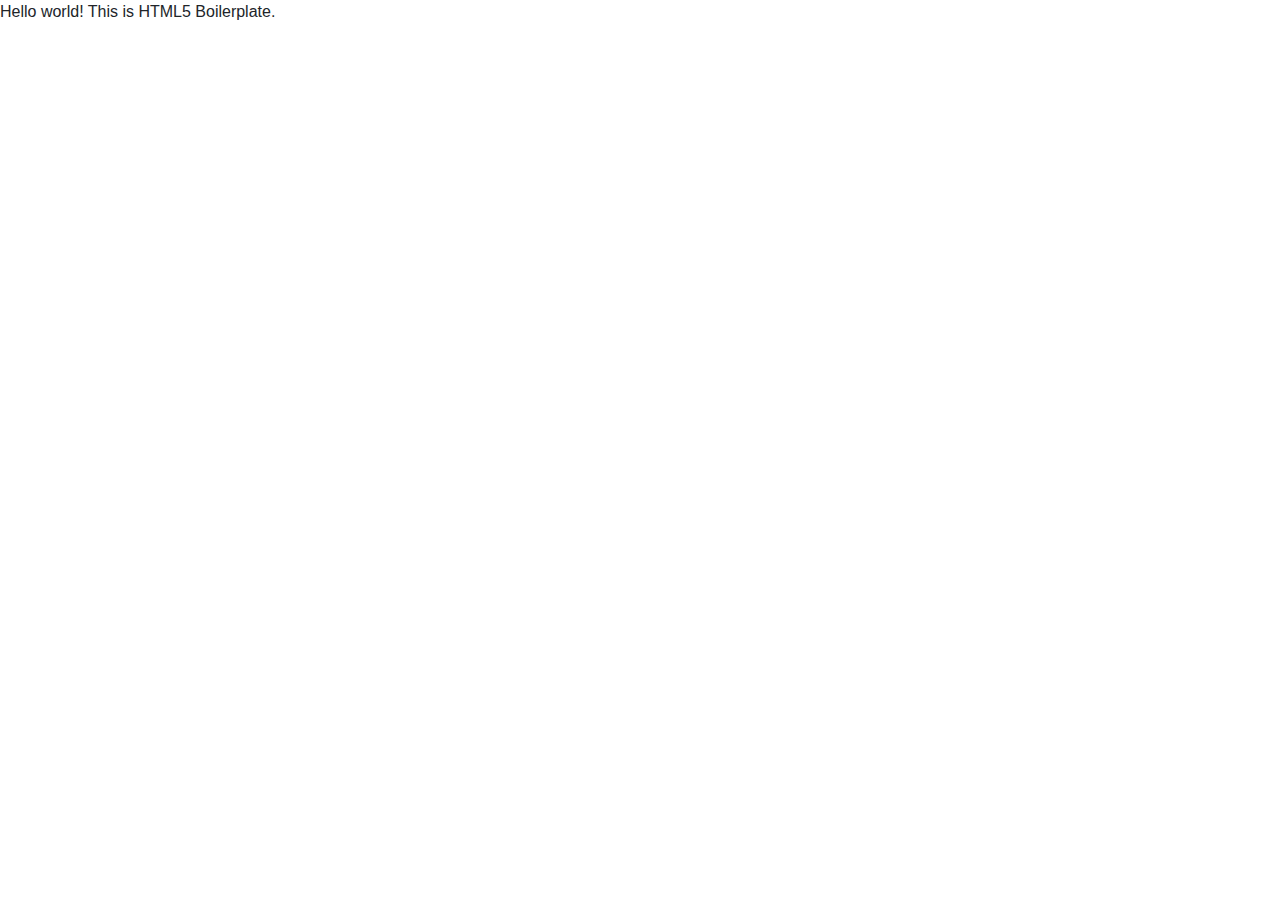
==== index.html @ ddbc5ac8 "Initial commit" ====
<!doctype html>
<html class="no-js" lang="es">

<head>
  <meta charset="utf-8">
  <title>Emilia Pesqueira</title>
  <meta name="description" content="">
  <meta name="viewport" content="width=device-width, initial-scale=1">

  <link rel="manifest" href="site.webmanifest">
  <link rel="apple-touch-icon" href="icon.png">
  <!-- Place favicon.ico in the root directory -->

  <link rel="stylesheet" href="css/normalize.css">
  <link rel="stylesheet" type="text/css" href="https://stackpath.bootstrapcdn.com/bootstrap/4.3.1/css/bootstrap.min.css">
  <link rel="stylesheet" href="css/main.css">

  <meta name="theme-color" content="#fafafa">
</head>

<body>
  <!--[if IE]>
    <p class="browserupgrade">You are using an <strong>outdated</strong> browser. Please <a href="https://browsehappy.com/">upgrade your browser</a> to improve your experience and security.</p>
  <![endif]-->

  <!-- Add your site or application content here -->
  <p>Hello world! This is HTML5 Boilerplate.</p>
  <script src="js/vendor/modernizr-3.7.1.min.js"></script>
  <script src="https://code.jquery.com/jquery-3.3.1.min.js" integrity="sha256-FgpCb/KJQlLNfOu91ta32o/NMZxltwRo8QtmkMRdAu8=" crossorigin="anonymous"></script>
  <script>window.jQuery || document.write('<script src="js/vendor/jquery-3.3.1.min.js"><\/script>')</script>
  <script src="js/plugins.js"></script>
  <script src="https://stackpath.bootstrapcdn.com/bootstrap/4.3.1/js/bootstrap.min.js"></script>
  <script src="js/main.js"></script>

  <!-- Google Analytics: change UA-XXXXX-Y to be your site's ID. -->
  <script>
    window.ga = function () { ga.q.push(arguments) }; ga.q = []; ga.l = +new Date;
    ga('create', 'UA-XXXXX-Y', 'auto'); ga('set','transport','beacon'); ga('send', 'pageview')
  </script>
  <script src="https://www.google-analytics.com/analytics.js" async defer></script>
</body>

</html>
---- css/main.css ----
/*! HTML5 Boilerplate v7.1.0 | MIT License | https://html5boilerplate.com/ */

/* main.css 1.0.0 | MIT License | https://github.com/h5bp/main.css#readme */
/*
 * What follows is the result of much research on cross-browser styling.
 * Credit left inline and big thanks to Nicolas Gallagher, Jonathan Neal,
 * Kroc Camen, and the H5BP dev community and team.
 */

 
/* ==========================================================================
   Base styles: opinionated defaults
   ========================================================================== */

   html {
    color: #222;
    font-size: 1em;
    line-height: 1.4;
}

/*
 * Remove text-shadow in selection highlight:
 * https://twitter.com/miketaylr/status/12228805301
 *
 * Vendor-prefixed and regular ::selection selectors cannot be combined:
 * https://stackoverflow.com/a/16982510/7133471
 *
 * Customize the background color to match your design.
 */

::-moz-selection {
    background: #b3d4fc;
    text-shadow: none;
}

::selection {
    background: #b3d4fc;
    text-shadow: none;
}

/*
 * A better looking default horizontal rule
 */

hr {
    display: block;
    height: 1px;
    border: 0;
    border-top: 1px solid #ccc;
    margin: 1em 0;
    padding: 0;
}

/*
 * Remove the gap between audio, canvas, iframes,
 * images, videos and the bottom of their containers:
 * https://github.com/h5bp/html5-boilerplate/issues/440
 */

audio,
canvas,
iframe,
img,
svg,
video {
    vertical-align: middle;
}

/*
 * Remove default fieldset styles.
 */

fieldset {
    border: 0;
    margin: 0;
    padding: 0;
}

/*
 * Allow only vertical resizing of textareas.
 */

textarea {
    resize: vertical;
}

/* ==========================================================================
   Browser Upgrade Prompt
   ========================================================================== */

.browserupgrade {
    margin: 0.2em 0;
    background: #ccc;
    color: #000;
    padding: 0.2em 0;
}




 /* ==========================================================================
   Author's custom styles
   ========================================================================== */
















 /* ==========================================================================
   Helper classes
   ========================================================================== */

/*
 * Hide visually and from screen readers
 */

 .hidden {
  display: none !important;
}

/*
* Hide only visually, but have it available for screen readers:
* https://snook.ca/archives/html_and_css/hiding-content-for-accessibility
*
* 1. For long content, line feeds are not interpreted as spaces and small width
*    causes content to wrap 1 word per line:
*    https://medium.com/@jessebeach/beware-smushed-off-screen-accessible-text-5952a4c2cbfe
*/

.visuallyhidden {
  border: 0;
  clip: rect(0 0 0 0);
  height: 1px;
  margin: -1px;
  overflow: hidden;
  padding: 0;
  position: absolute;
  width: 1px;
  white-space: nowrap; /* 1 */
}

/*
* Extends the .visuallyhidden class to allow the element
* to be focusable when navigated to via the keyboard:
* https://www.drupal.org/node/897638
*/

.visuallyhidden.focusable:active,
.visuallyhidden.focusable:focus {
  clip: auto;
  height: auto;
  margin: 0;
  overflow: visible;
  position: static;
  width: auto;
  white-space: inherit;
}

/*
* Hide visually and from screen readers, but maintain layout
*/

.invisible {
  visibility: hidden;
}

/*
* Clearfix: contain floats
*
* For modern browsers
* 1. The space content is one way to avoid an Opera bug when the
*    `contenteditable` attribute is included anywhere else in the document.
*    Otherwise it causes space to appear at the top and bottom of elements
*    that receive the `clearfix` class.
* 2. The use of `table` rather than `block` is only necessary if using
*    `:before` to contain the top-margins of child elements.
*/

.clearfix:before,
.clearfix:after {
  content: " "; /* 1 */
  display: table; /* 2 */
}

.clearfix:after {
  clear: both;
}

 
/* ==========================================================================
   EXAMPLE Media Queries for Responsive Design.
   These examples override the primary ('mobile first') styles.
   Modify as content requires.
   ========================================================================== */

   @media only screen and (min-width: 35em) {
    /* Style adjustments for viewports that meet the condition */
}

@media print,
       (-webkit-min-device-pixel-ratio: 1.25),
       (min-resolution: 1.25dppx),
       (min-resolution: 120dpi) {
    /* Style adjustments for high resolution devices */
}

 
/* ==========================================================================
   Print styles.
   Inlined to avoid the additional HTTP request:
   https://www.phpied.com/delay-loading-your-print-css/
   ========================================================================== */

   @media print {
    *,
    *:before,
    *:after {
        background: transparent !important;
        color: #000 !important; /* Black prints faster */
        -webkit-box-shadow: none !important;
        box-shadow: none !important;
        text-shadow: none !important;
    }

    a,
    a:visited {
        text-decoration: underline;
    }

    a[href]:after {
        content: " (" attr(href) ")";
    }

    abbr[title]:after {
        content: " (" attr(title) ")";
    }

    /*
     * Don't show links that are fragment identifiers,
     * or use the `javascript:` pseudo protocol
     */

    a[href^="#"]:after,
    a[href^="javascript:"]:after {
        content: "";
    }

    pre {
        white-space: pre-wrap !important;
    }
    pre,
    blockquote {
        border: 1px solid #999;
        page-break-inside: avoid;
    }

    /*
     * Printing Tables:
     * http://css-discuss.incutio.com/wiki/Printing_Tables
     */

    thead {
        display: table-header-group;
    }

    tr,
    img {
        page-break-inside: avoid;
    }

    p,
    h2,
    h3 {
        orphans: 3;
        widows: 3;
    }

    h2,
    h3 {
        page-break-after: avoid;
    }
}
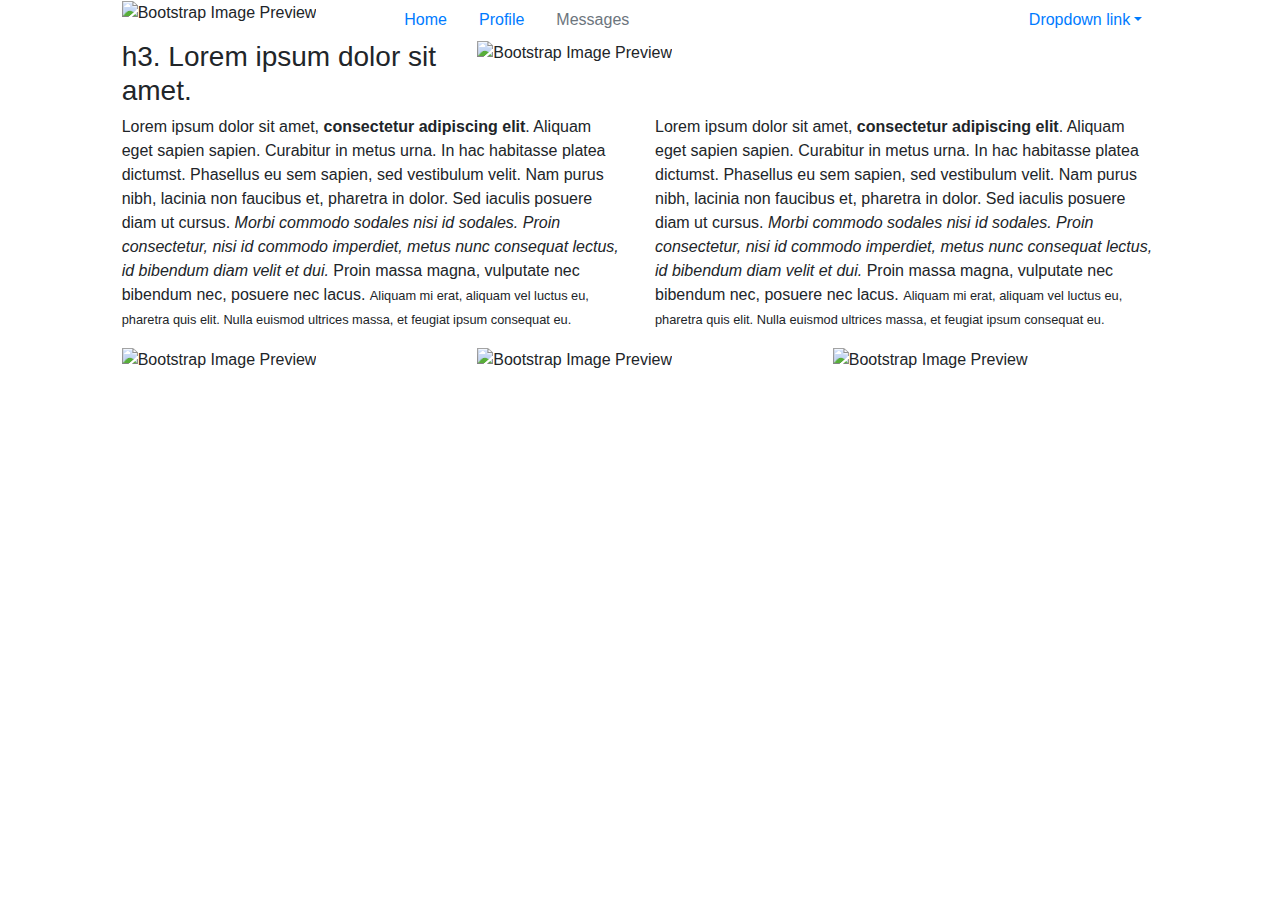
==== commit 0789e0f3: "Adding home layout" ====
--- a/index.html
+++ b/index.html
@@ -24,7 +24,100 @@
   <![endif]-->
 
   <!-- Add your site or application content here -->
-  <p>Hello world! This is HTML5 Boilerplate.</p>
+ <div class="container-fluid">
+  <div class="row">
+    <div class="col-md-1">
+    </div>
+    <div class="col-md-10">
+      <div class="row">
+        <div class="col-md-3">
+          <img alt="Bootstrap Image Preview" src="https://www.layoutit.com/img/sports-q-c-140-140-3.jpg" />
+        </div>
+        <div class="col-md-9">
+          <ul class="nav">
+            <li class="nav-item">
+              <a class="nav-link active" href="#">Home</a>
+            </li>
+            <li class="nav-item">
+              <a class="nav-link" href="#">Profile</a>
+            </li>
+            <li class="nav-item">
+              <a class="nav-link disabled" href="#">Messages</a>
+            </li>
+            <li class="nav-item dropdown ml-md-auto">
+               <a class="nav-link dropdown-toggle" href="http://example.com" id="navbarDropdownMenuLink" data-toggle="dropdown">Dropdown link</a>
+              <div class="dropdown-menu dropdown-menu-right" aria-labelledby="navbarDropdownMenuLink">
+                 <a class="dropdown-item" href="#">Action</a> <a class="dropdown-item" href="#">Another action</a> <a class="dropdown-item" href="#">Something else here</a>
+                <div class="dropdown-divider">
+                </div> <a class="dropdown-item" href="#">Separated link</a>
+              </div>
+            </li>
+          </ul>
+        </div>
+      </div>
+    </div>
+    <div class="col-md-1">
+    </div>
+  </div>
+  <div class="row">
+    <div class="col-md-1">
+    </div>
+    <div class="col-md-10">
+      <div class="row">
+        <div class="col-md-4">
+          <h3>
+            h3. Lorem ipsum dolor sit amet.
+          </h3>
+        </div>
+        <div class="col-md-8">
+          <img alt="Bootstrap Image Preview" src="https://www.layoutit.com/img/sports-q-c-140-140-3.jpg" />
+        </div>
+      </div>
+    </div>
+    <div class="col-md-1">
+    </div>
+  </div>
+  <div class="row">
+    <div class="col-md-1">
+    </div>
+    <div class="col-md-10">
+      <div class="row">
+        <div class="col-md-6">
+          <p>
+            Lorem ipsum dolor sit amet, <strong>consectetur adipiscing elit</strong>. Aliquam eget sapien sapien. Curabitur in metus urna. In hac habitasse platea dictumst. Phasellus eu sem sapien, sed vestibulum velit. Nam purus nibh, lacinia non faucibus et, pharetra in dolor. Sed iaculis posuere diam ut cursus. <em>Morbi commodo sodales nisi id sodales. Proin consectetur, nisi id commodo imperdiet, metus nunc consequat lectus, id bibendum diam velit et dui.</em> Proin massa magna, vulputate nec bibendum nec, posuere nec lacus. <small>Aliquam mi erat, aliquam vel luctus eu, pharetra quis elit. Nulla euismod ultrices massa, et feugiat ipsum consequat eu.</small>
+          </p>
+        </div>
+        <div class="col-md-6">
+          <p>
+            Lorem ipsum dolor sit amet, <strong>consectetur adipiscing elit</strong>. Aliquam eget sapien sapien. Curabitur in metus urna. In hac habitasse platea dictumst. Phasellus eu sem sapien, sed vestibulum velit. Nam purus nibh, lacinia non faucibus et, pharetra in dolor. Sed iaculis posuere diam ut cursus. <em>Morbi commodo sodales nisi id sodales. Proin consectetur, nisi id commodo imperdiet, metus nunc consequat lectus, id bibendum diam velit et dui.</em> Proin massa magna, vulputate nec bibendum nec, posuere nec lacus. <small>Aliquam mi erat, aliquam vel luctus eu, pharetra quis elit. Nulla euismod ultrices massa, et feugiat ipsum consequat eu.</small>
+          </p>
+        </div>
+      </div>
+    </div>
+    <div class="col-md-1">
+    </div>
+  </div>
+  <div class="row">
+    <div class="col-md-1">
+    </div>
+    <div class="col-md-10">
+      <div class="row">
+        <div class="col-md-4">
+          <img alt="Bootstrap Image Preview" src="https://www.layoutit.com/img/sports-q-c-140-140-3.jpg" />
+        </div>
+        <div class="col-md-4">
+          <img alt="Bootstrap Image Preview" src="https://www.layoutit.com/img/sports-q-c-140-140-3.jpg" />
+        </div>
+        <div class="col-md-4">
+          <img alt="Bootstrap Image Preview" src="https://www.layoutit.com/img/sports-q-c-140-140-3.jpg" />
+        </div>
+      </div>
+    </div>
+    <div class="col-md-1">
+    </div>
+  </div>
+</div>
+ 
   <script src="js/vendor/modernizr-3.7.1.min.js"></script>
   <script src="https://code.jquery.com/jquery-3.3.1.min.js" integrity="sha256-FgpCb/KJQlLNfOu91ta32o/NMZxltwRo8QtmkMRdAu8=" crossorigin="anonymous"></script>
   <script>window.jQuery || document.write('<script src="js/vendor/jquery-3.3.1.min.js"><\/script>')</script>
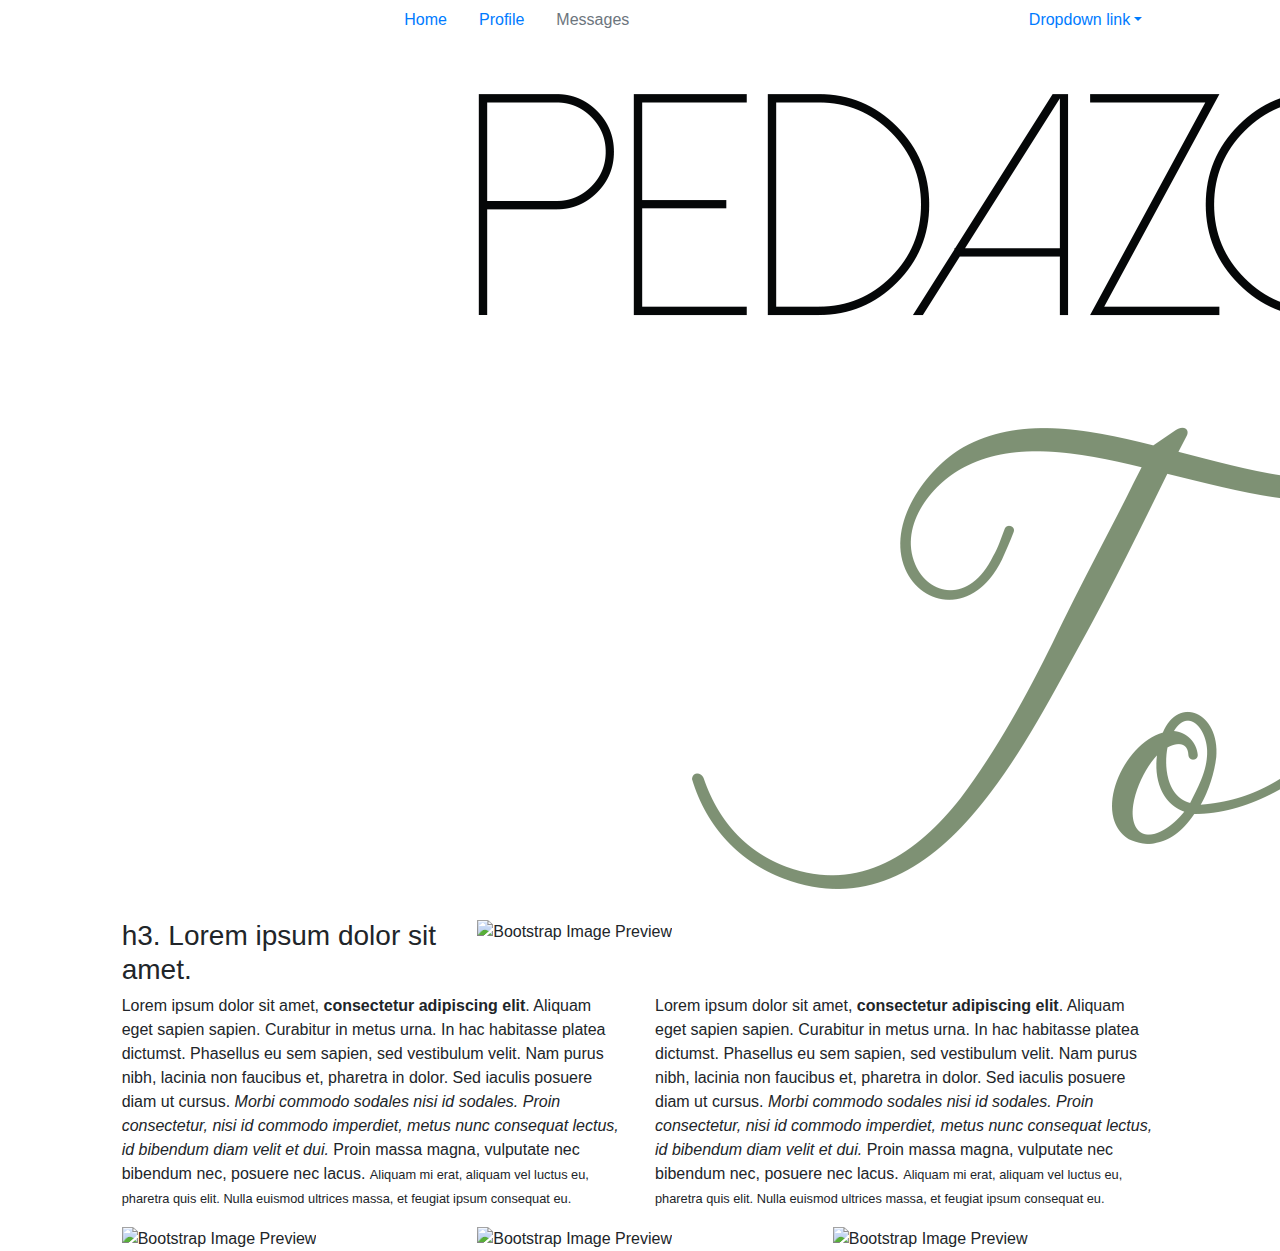
==== commit b0adac52: "organizing assets" ====
--- a/index.html
+++ b/index.html
@@ -31,7 +31,7 @@
     <div class="col-md-10">
       <div class="row">
         <div class="col-md-3">
-          <img alt="Bootstrap Image Preview" src="https://www.layoutit.com/img/sports-q-c-140-140-3.jpg" />
+          <img alt="Bootstrap Image Preview" src="img/logo.png" />
         </div>
         <div class="col-md-9">
           <ul class="nav">
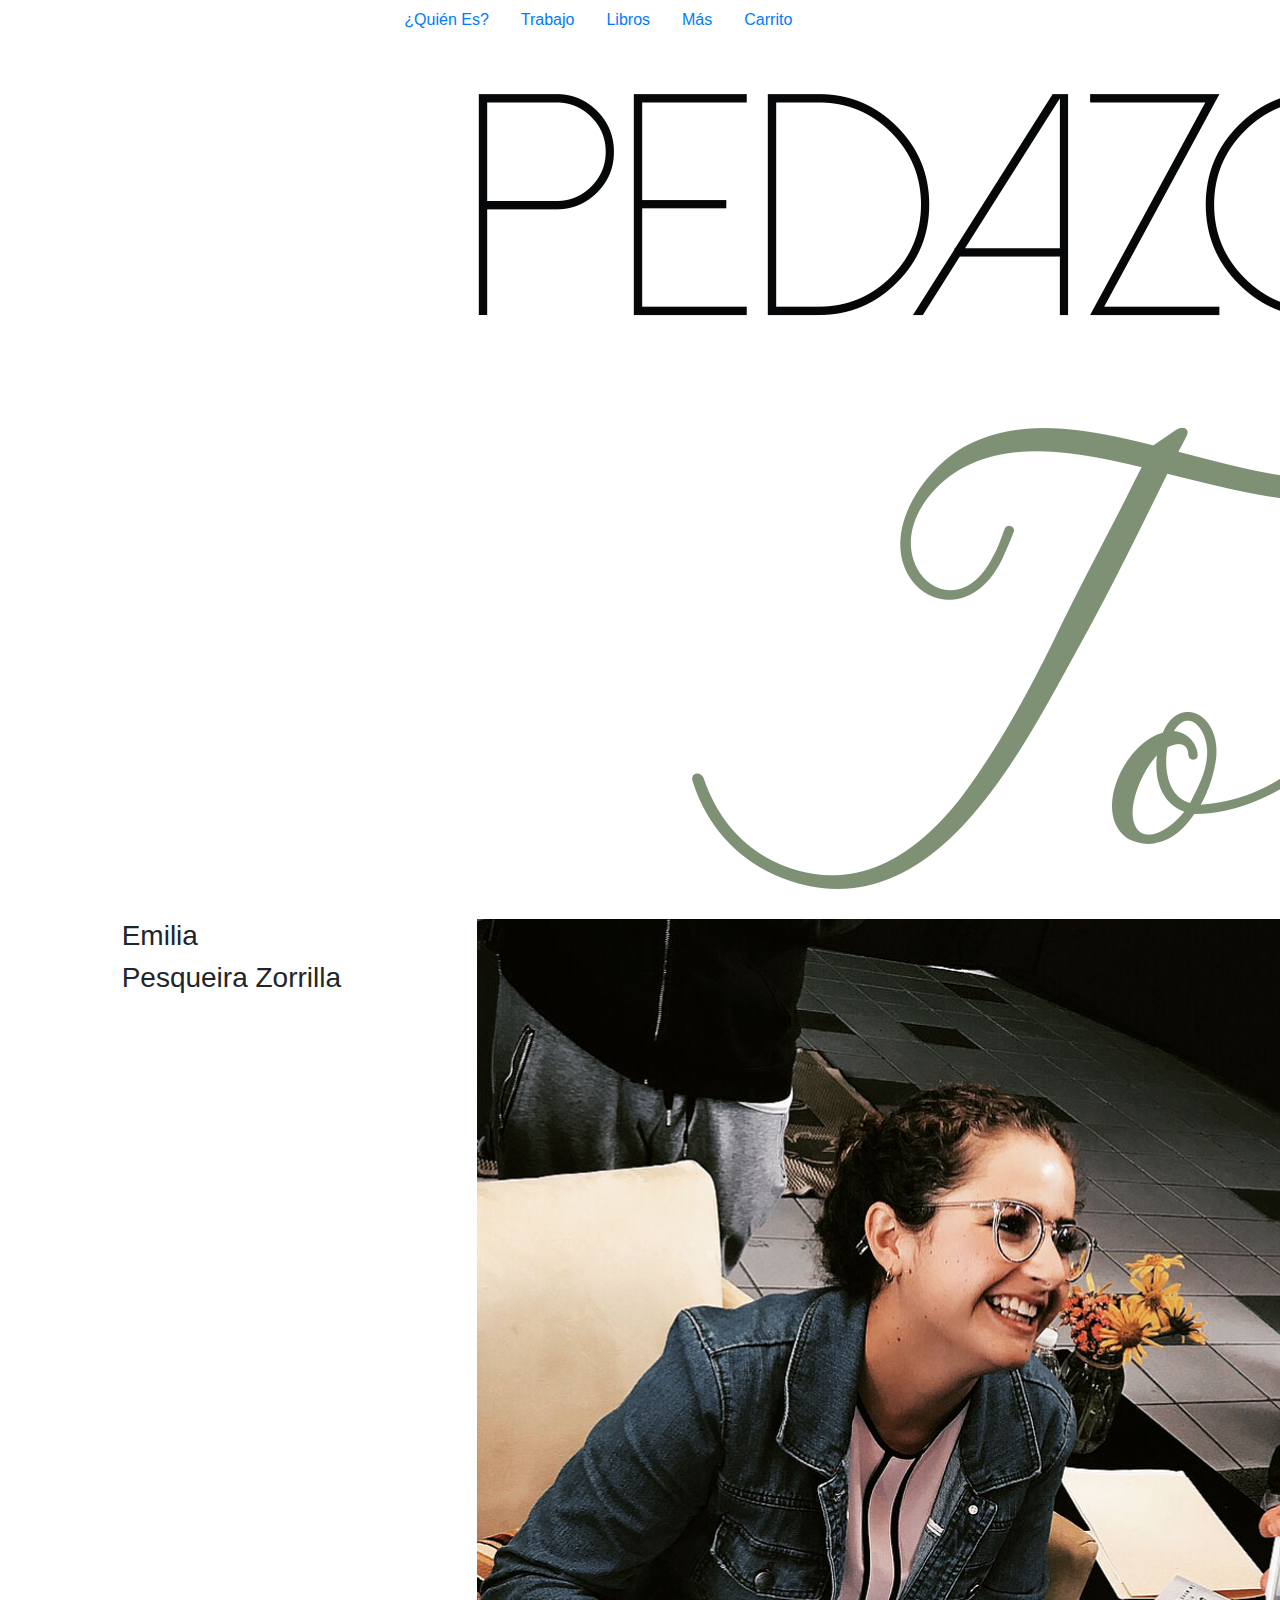
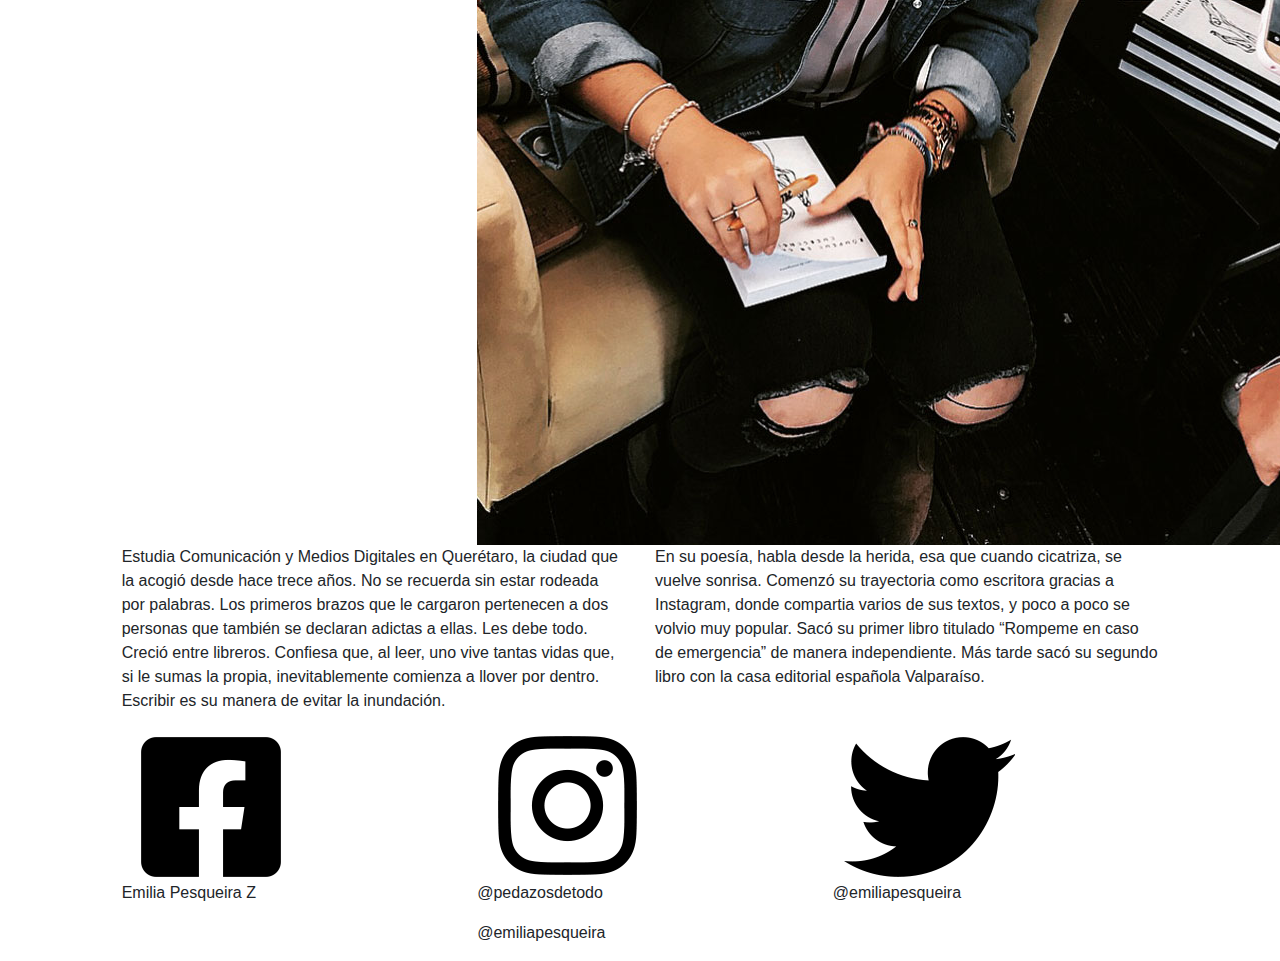
==== commit 5a4cd77f: "finished adding assets" ====
--- a/index.html
+++ b/index.html
@@ -36,21 +36,19 @@
         <div class="col-md-9">
           <ul class="nav">
             <li class="nav-item">
-              <a class="nav-link active" href="#">Home</a>
+              <a class="nav-link active" href="#">¿Quién Es?</a>
             </li>
             <li class="nav-item">
-              <a class="nav-link" href="#">Profile</a>
+              <a class="nav-link" href="#">Trabajo</a>
             </li>
             <li class="nav-item">
-              <a class="nav-link disabled" href="#">Messages</a>
+              <a class="nav-link" href="#">Libros</a>
             </li>
-            <li class="nav-item dropdown ml-md-auto">
-               <a class="nav-link dropdown-toggle" href="http://example.com" id="navbarDropdownMenuLink" data-toggle="dropdown">Dropdown link</a>
-              <div class="dropdown-menu dropdown-menu-right" aria-labelledby="navbarDropdownMenuLink">
-                 <a class="dropdown-item" href="#">Action</a> <a class="dropdown-item" href="#">Another action</a> <a class="dropdown-item" href="#">Something else here</a>
-                <div class="dropdown-divider">
-                </div> <a class="dropdown-item" href="#">Separated link</a>
-              </div>
+            <li class="nav-item">
+              <a class="nav-link" href="#">Más</a>
+            </li>
+             <li class="nav-item">
+              <a class="nav-link" href="#">Carrito</a>
             </li>
           </ul>
         </div>
@@ -66,11 +64,14 @@
       <div class="row">
         <div class="col-md-4">
           <h3>
-            h3. Lorem ipsum dolor sit amet.
+            Emilia 
+          </h3>
+          <h3>
+            Pesqueira Zorrilla
           </h3>
         </div>
         <div class="col-md-8">
-          <img alt="Bootstrap Image Preview" src="https://www.layoutit.com/img/sports-q-c-140-140-3.jpg" />
+          <img alt="emilia pesqueira" src="img/home/emilia.jpg" />
         </div>
       </div>
     </div>
@@ -84,12 +85,13 @@
       <div class="row">
         <div class="col-md-6">
           <p>
-            Lorem ipsum dolor sit amet, <strong>consectetur adipiscing elit</strong>. Aliquam eget sapien sapien. Curabitur in metus urna. In hac habitasse platea dictumst. Phasellus eu sem sapien, sed vestibulum velit. Nam purus nibh, lacinia non faucibus et, pharetra in dolor. Sed iaculis posuere diam ut cursus. <em>Morbi commodo sodales nisi id sodales. Proin consectetur, nisi id commodo imperdiet, metus nunc consequat lectus, id bibendum diam velit et dui.</em> Proin massa magna, vulputate nec bibendum nec, posuere nec lacus. <small>Aliquam mi erat, aliquam vel luctus eu, pharetra quis elit. Nulla euismod ultrices massa, et feugiat ipsum consequat eu.</small>
+            Estudia Comunicación y Medios Digitales en Querétaro, la ciudad que la acogió desde hace trece años. No se recuerda sin estar rodeada por palabras. Los primeros brazos que le cargaron pertenecen a dos personas que también se declaran adictas a ellas. Les debe todo. Creció entre libreros. Conﬁesa que, al leer, uno vive tantas vidas que, si le sumas la propia, inevitablemente comienza a llover por dentro. Escribir es su manera de evitar la inundación. 
           </p>
         </div>
         <div class="col-md-6">
           <p>
-            Lorem ipsum dolor sit amet, <strong>consectetur adipiscing elit</strong>. Aliquam eget sapien sapien. Curabitur in metus urna. In hac habitasse platea dictumst. Phasellus eu sem sapien, sed vestibulum velit. Nam purus nibh, lacinia non faucibus et, pharetra in dolor. Sed iaculis posuere diam ut cursus. <em>Morbi commodo sodales nisi id sodales. Proin consectetur, nisi id commodo imperdiet, metus nunc consequat lectus, id bibendum diam velit et dui.</em> Proin massa magna, vulputate nec bibendum nec, posuere nec lacus. <small>Aliquam mi erat, aliquam vel luctus eu, pharetra quis elit. Nulla euismod ultrices massa, et feugiat ipsum consequat eu.</small>
+            En su poesía, habla desde la herida, esa que cuando cicatriza, se vuelve sonrisa. Comenzó su trayectoria como escritora gracias a Instagram, donde compartia varios de sus textos, y poco a poco se volvio muy popular. Sacó su primer libro titulado “Rompeme en caso de emergencia” de manera independiente. Más tarde sacó su segundo libro con la casa editorial española Valparaíso.
+
           </p>
         </div>
       </div>
@@ -103,13 +105,17 @@
     <div class="col-md-10">
       <div class="row">
         <div class="col-md-4">
-          <img alt="Bootstrap Image Preview" src="https://www.layoutit.com/img/sports-q-c-140-140-3.jpg" />
+          <img alt="Facebook" src="img/facebook.png" />
+          <p>Emilia Pesqueira Z</p>
         </div>
         <div class="col-md-4">
-          <img alt="Bootstrap Image Preview" src="https://www.layoutit.com/img/sports-q-c-140-140-3.jpg" />
+          <img alt="Instagram" src="img/instagram.png" />
+          <p>@pedazosdetodo</p>
+          <p>@emiliapesqueira</p>
         </div>
         <div class="col-md-4">
-          <img alt="Bootstrap Image Preview" src="https://www.layoutit.com/img/sports-q-c-140-140-3.jpg" />
+          <img alt="Twiter" src="img/twiter.png" />
+          <p>@emiliapesqueira</p>
         </div>
       </div>
     </div>
